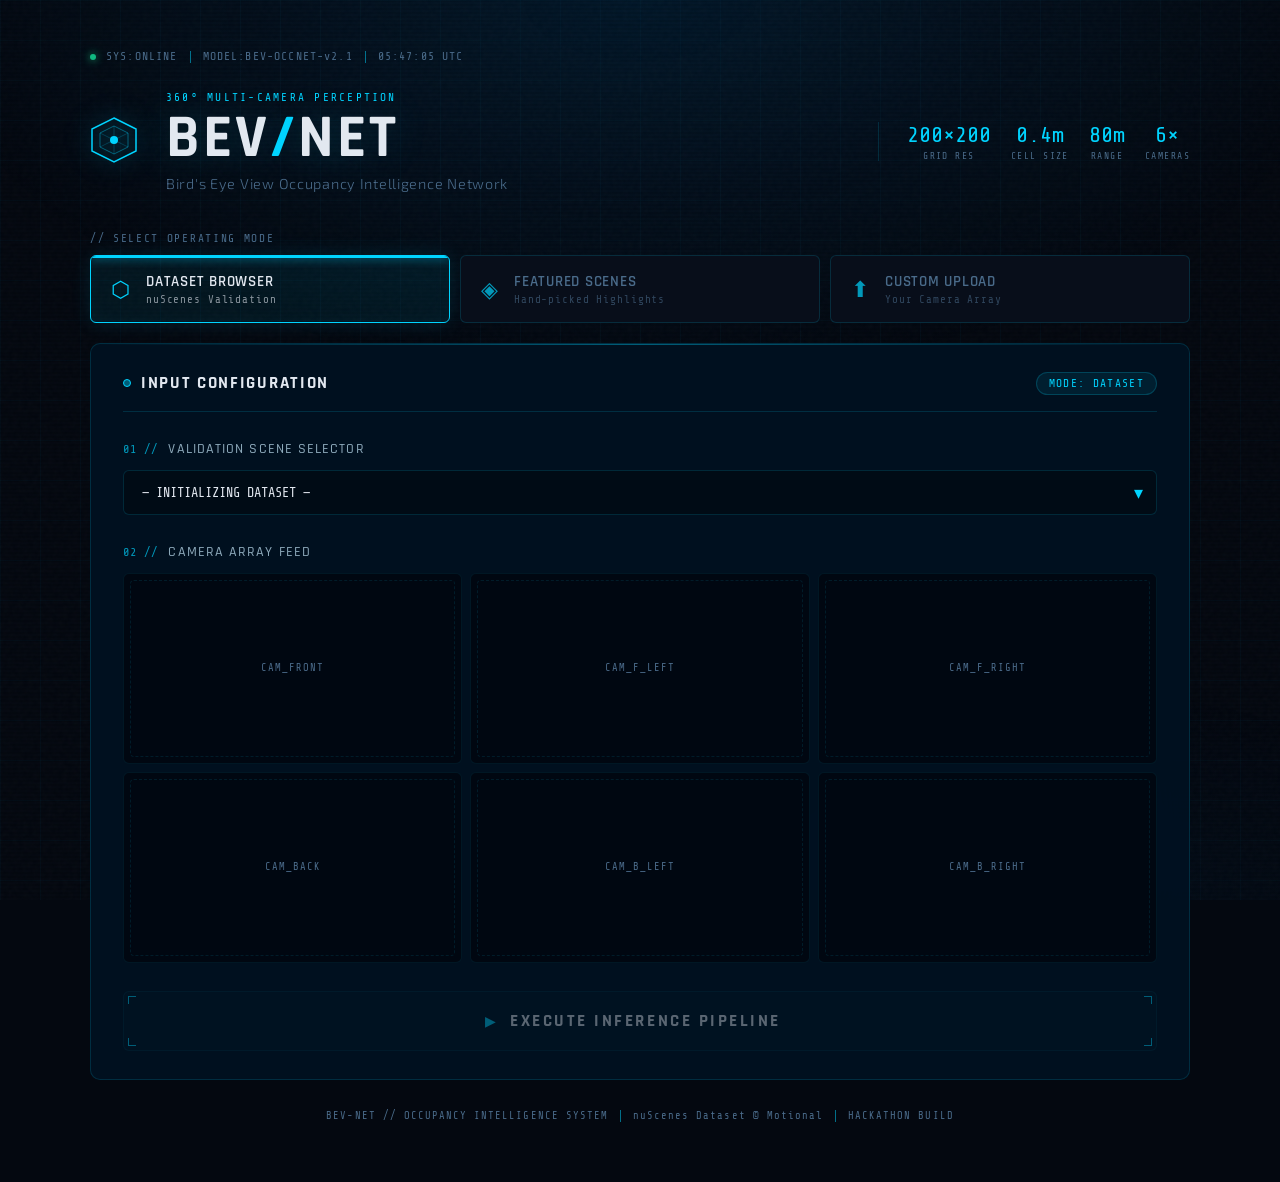
==== templates/index.html @ e5e32a9b "v3 updated with ui" ====
<!DOCTYPE html>
<html lang="en">
<head>
    <meta charset="UTF-8">
    <meta name="viewport" content="width=device-width, initial-scale=1.0">
    <title>BEV-NET // Occupancy Intelligence</title>
    <link rel="preconnect" href="https://fonts.googleapis.com">
    <link href="https://fonts.googleapis.com/css2?family=Share+Tech+Mono&family=Rajdhani:wght@300;400;500;600;700&family=Exo+2:ital,wght@0,100..900;1,100..900&display=swap" rel="stylesheet">
    <link rel="stylesheet" href="/static/css/demo.css">
</head>
<body>

<!-- SCANLINE OVERLAY -->
<div class="scanlines"></div>
<div class="noise-overlay"></div>

<!-- ANIMATED GRID BACKGROUND -->
<div class="grid-bg"></div>

<div class="container">

    <!-- ═══════════════════════════════════════ HEADER ═══ -->
    <header>
        <div class="header-top-bar">
            <span class="status-dot pulsing"></span>
            <span class="mono">SYS:ONLINE</span>
            <span class="divider-v"></span>
            <span class="mono">MODEL:BEV-OCCNET-v2.1</span>
            <span class="divider-v"></span>
            <span class="mono" id="live-time"></span>
        </div>

        <div class="header-main">
            <div class="logo-mark">
                <svg width="48" height="48" viewBox="0 0 48 48" fill="none">
                    <polygon points="24,2 46,13 46,35 24,46 2,35 2,13" fill="none" stroke="#00d4ff" stroke-width="1.5"/>
                    <polygon points="24,10 38,17 38,31 24,38 10,31 10,17" fill="none" stroke="#00d4ff" stroke-width="0.8" opacity="0.5"/>
                    <circle cx="24" cy="24" r="4" fill="#00d4ff"/>
                    <line x1="24" y1="10" x2="24" y2="38" stroke="#00d4ff" stroke-width="0.5" opacity="0.4"/>
                    <line x1="10" y1="17" x2="38" y2="31" stroke="#00d4ff" stroke-width="0.5" opacity="0.4"/>
                    <line x1="38" y1="17" x2="10" y2="31" stroke="#00d4ff" stroke-width="0.5" opacity="0.4"/>
                </svg>
            </div>
            <div class="header-text">
                <div class="header-eyebrow"><span class="mono">360° MULTI-CAMERA PERCEPTION</span></div>
                <h1>BEV<span class="accent-slash">/</span>NET</h1>
                <p class="header-sub">Bird's Eye View Occupancy Intelligence Network</p>
            </div>
            <div class="header-stats">
                <div class="hstat">
                    <div class="hstat-val">200×200</div>
                    <div class="hstat-label">GRID RES</div>
                </div>
                <div class="hstat">
                    <div class="hstat-val">0.4m</div>
                    <div class="hstat-label">CELL SIZE</div>
                </div>
                <div class="hstat">
                    <div class="hstat-val">80m</div>
                    <div class="hstat-label">RANGE</div>
                </div>
                <div class="hstat">
                    <div class="hstat-val">6×</div>
                    <div class="hstat-label">CAMERAS</div>
                </div>
            </div>
        </div>
    </header>

    <!-- ═══════════════════════════════════════ MODE SELECTOR ═══ -->
    <div class="mode-selector">
        <div class="mode-label mono">// SELECT OPERATING MODE</div>
        <div class="mode-tabs">
            <button class="tab active" onclick="setMode('dataset')" id="tab-dataset">
                <div class="tab-icon">⬡</div>
                <div class="tab-content">
                    <span class="tab-title">DATASET BROWSER</span>
                    <span class="tab-sub">nuScenes Validation</span>
                </div>
            </button>
            <button class="tab" onclick="setMode('random')" id="tab-random">
                <div class="tab-icon">◈</div>
                <div class="tab-content">
                    <span class="tab-title">FEATURED SCENES</span>
                    <span class="tab-sub">Hand-picked Highlights</span>
                </div>
            </button>
            <button class="tab" onclick="setMode('upload')" id="tab-upload">
                <div class="tab-icon">⬆</div>
                <div class="tab-content">
                    <span class="tab-title">CUSTOM UPLOAD</span>
                    <span class="tab-sub">Your Camera Array</span>
                </div>
            </button>
        </div>
    </div>

    <!-- ═══════════════════════════════════════ INPUT WORKSPACE ═══ -->
    <div class="panel" id="input-workspace">
        <div class="panel-header">
            <div class="panel-title">
                <span class="panel-dot"></span>
                <span>INPUT CONFIGURATION</span>
            </div>
            <div class="panel-badge mono" id="mode-badge">MODE: DATASET</div>
        </div>

        <!-- DATASET MODE -->
        <div id="ctrl-dataset" class="control-group">
            <label class="field-label">
                <span class="mono label-pre">01 //</span>
                VALIDATION SCENE SELECTOR
            </label>
            <div class="select-wrapper">
                <select id="sampleSelect">
                    <option value="">— INITIALIZING DATASET —</option>
                </select>
                <div class="select-arrow">▾</div>
            </div>
        </div>

        <!-- RANDOM MODE -->
        <div id="ctrl-random" class="control-group" style="display: none;">
            <div class="featured-card">
                <div class="featured-card-header">
                    <span class="mono">FEATURED SCENE TELEMETRY</span>
                    <button onclick="pickRandomFeatured()" class="btn-roll">
                        <span>⟳</span> RANDOMIZE
                    </button>
                </div>
                <div class="featured-stats">
                    <div class="fstat">
                        <div class="fstat-label mono">SCENE INDEX</div>
                        <div class="fstat-val" id="spec-idx">——</div>
                    </div>
                    <div class="fstat">
                        <div class="fstat-label mono">LOCATION ID</div>
                        <div class="fstat-val" id="spec-loc">——</div>
                    </div>
                    <div class="fstat wide">
                        <div class="fstat-label mono">SCENE DESCRIPTION</div>
                        <div class="fstat-val" id="spec-desc">——</div>
                    </div>
                </div>
            </div>
        </div>

        <!-- CAMERA PREVIEW -->
        <div id="preview-section">
            <label class="field-label" style="margin-top: 28px;">
                <span class="mono label-pre">02 //</span>
                CAMERA ARRAY FEED
            </label>
            <div class="cam-grid" id="camGrid">
                <div class="upload-slot"><span class="cam-label">CAM_FRONT</span></div>
                <div class="upload-slot"><span class="cam-label">CAM_F_LEFT</span></div>
                <div class="upload-slot"><span class="cam-label">CAM_F_RIGHT</span></div>
                <div class="upload-slot"><span class="cam-label">CAM_BACK</span></div>
                <div class="upload-slot"><span class="cam-label">CAM_B_LEFT</span></div>
                <div class="upload-slot"><span class="cam-label">CAM_B_RIGHT</span></div>
            </div>
        </div>

        <!-- UPLOAD MODE -->
        <div id="ctrl-upload" class="control-group" style="display: none;">
            <label class="field-label">
                <span class="mono label-pre">02 //</span>
                UPLOAD 6-CAMERA ARRAY
            </label>
            <p class="field-hint mono">nuScenes-compatible calibrated input recommended for best results</p>
            
            <div class="cam-grid" id="uploadGrid">
                <label class="drop-zone" id="dz_up_front">
                    <input type="file" hidden id="up_front" accept="image/*">
                    <div class="dz-inner">
                        <div class="dz-icon">⬡</div>
                        <div class="dz-text">CAM_FRONT</div>
                        <div class="dz-hint">drop or click</div>
                    </div>
                </label>
                <label class="drop-zone" id="dz_up_front_left">
                    <input type="file" hidden id="up_front_left" accept="image/*">
                    <div class="dz-inner">
                        <div class="dz-icon">⬡</div>
                        <div class="dz-text">CAM_F_LEFT</div>
                        <div class="dz-hint">drop or click</div>
                    </div>
                </label>
                <label class="drop-zone" id="dz_up_front_right">
                    <input type="file" hidden id="up_front_right" accept="image/*">
                    <div class="dz-inner">
                        <div class="dz-icon">⬡</div>
                        <div class="dz-text">CAM_F_RIGHT</div>
                        <div class="dz-hint">drop or click</div>
                    </div>
                </label>
                <label class="drop-zone" id="dz_up_back">
                    <input type="file" hidden id="up_back" accept="image/*">
                    <div class="dz-inner">
                        <div class="dz-icon">⬡</div>
                        <div class="dz-text">CAM_BACK</div>
                        <div class="dz-hint">drop or click</div>
                    </div>
                </label>
                <label class="drop-zone" id="dz_up_back_left">
                    <input type="file" hidden id="up_back_left" accept="image/*">
                    <div class="dz-inner">
                        <div class="dz-icon">⬡</div>
                        <div class="dz-text">CAM_B_LEFT</div>
                        <div class="dz-hint">drop or click</div>
                    </div>
                </label>
                <label class="drop-zone" id="dz_up_back_right">
                    <input type="file" hidden id="up_back_right" accept="image/*">
                    <div class="dz-inner">
                        <div class="dz-icon">⬡</div>
                        <div class="dz-text">CAM_B_RIGHT</div>
                        <div class="dz-hint">drop or click</div>
                    </div>
                </label>
            </div>

            <div class="warning-bar">
                <span class="warn-icon">⚠</span>
                <span class="mono">CALIBRATION NOTICE — Fixed nuScenes intrinsics applied. Ground Truth metrics unavailable for custom input.</span>
            </div>
        </div>

        <!-- RUN BUTTON -->
        <button id="runBtn" class="btn-run" onclick="runModel()" disabled>
            <div class="btn-run-inner">
                <span class="btn-run-icon">▶</span>
                <span class="btn-run-text">EXECUTE INFERENCE PIPELINE</span>
                <div class="btn-run-corners">
                    <span class="corner tl"></span>
                    <span class="corner tr"></span>
                    <span class="corner bl"></span>
                    <span class="corner br"></span>
                </div>
            </div>
        </button>
    </div>

    <!-- ═══════════════════════════════════════ LOADING STATE ═══ -->
    <div id="loading-overlay" class="loading-overlay hidden">
        <div class="loading-inner">
            <div class="loading-hex">
                <svg width="80" height="80" viewBox="0 0 80 80">
                    <polygon class="hex-spin" points="40,4 76,22 76,58 40,76 4,58 4,22" fill="none" stroke="#00d4ff" stroke-width="1.5"/>
                    <polygon points="40,16 64,29 64,55 40,68 16,55 16,29" fill="none" stroke="#00d4ff" stroke-width="0.8" opacity="0.4"/>
                    <circle cx="40" cy="40" r="6" fill="#00d4ff" class="core-pulse"/>
                </svg>
            </div>
            <div class="loading-text mono" id="loading-msg">EXTRACTING MULTI-SCALE FEATURES...</div>
            <div class="loading-bar"><div class="loading-bar-fill" id="loading-bar-fill"></div></div>
            <div class="loading-steps">
                <span class="lstep done" id="ls1">✓ IMG ENCODE</span>
                <span class="lstep" id="ls2">◌ BEV POOL</span>
                <span class="lstep" id="ls3">◌ OCCUPANCY DECODE</span>
                <span class="lstep" id="ls4">◌ METRICS</span>
            </div>
        </div>
    </div>

    <!-- ═══════════════════════════════════════ OUTPUT ═══ -->
    <div class="panel hidden" id="output-section">
        <div class="panel-header">
            <div class="panel-title">
                <span class="panel-dot active"></span>
                <span>PERCEPTION OUTPUT</span>
            </div>
            <div class="output-meta mono">
                <span>80m × 80m COVERAGE</span>
                <span class="divider-v"></span>
                <span>200×200 @ 0.4m/cell</span>
            </div>
        </div>

        <!-- THRESHOLD CONTROL -->
        <div class="threshold-bar">
            <div class="thresh-left">
                <span class="thresh-label">DECISION THRESHOLD</span>
                <span class="thresh-val mono" id="threshVal">0.80</span>
            </div>
            <div class="thresh-slider-wrap">
                <input type="range" id="threshSlider" min="0.01" max="0.99" step="0.01" value="0.80">
                <div class="slider-track-fill" id="slider-track-fill"></div>
            </div>
            <div class="thresh-right">
                <label class="toggle-wrap">
                    <input type="checkbox" id="toggleRings" checked>
                    <span class="toggle-track"></span>
                    <span class="toggle-label mono">RANGE RINGS</span>
                </label>
            </div>
        </div>

        <!-- CANVAS GRID -->
        <div class="results-grid">
            <!-- HEATMAP -->
            <div class="canvas-panel">
                <div class="canvas-header">
                    <div class="canvas-title">
                        <span class="ctitle-dot" style="background:#00d4ff"></span>
                        PROBABILITY HEATMAP
                    </div>
                    <div class="canvas-sub mono">OCCUPANCY CONFIDENCE FIELD</div>
                </div>
                <div class="canvas-frame">
                    <canvas id="canvasHeatmap" width="400" height="400" class="bev-canvas"></canvas>
                    <div class="canvas-corner-tl"></div>
                    <div class="canvas-corner-tr"></div>
                    <div class="canvas-corner-bl"></div>
                    <div class="canvas-corner-br"></div>
                </div>
                <div class="color-scale-legend">
                    <span class="mono">FREE</span>
                    <div class="gradient-bar"></div>
                    <span class="mono">OCCUPIED</span>
                </div>
            </div>

            <!-- BINARY MAP -->
            <div class="canvas-panel">
                <div class="canvas-header">
                    <div class="canvas-title">
                        <span class="ctitle-dot" style="background:#f97316"></span>
                        BINARY / ERROR ANALYSIS
                    </div>
                    <div class="canvas-sub mono">PREDICTION vs GROUND TRUTH</div>
                </div>
                <div class="canvas-frame">
                    <canvas id="canvasBinary" width="400" height="400" class="bev-canvas"></canvas>
                    <div class="canvas-corner-tl"></div>
                    <div class="canvas-corner-tr"></div>
                    <div class="canvas-corner-bl"></div>
                    <div class="canvas-corner-br"></div>
                </div>
                <div class="legend" id="errorLegend">
                    <div class="legend-item"><span class="dot tp"></span><span>TRUE POSITIVE</span></div>
                    <div class="legend-item"><span class="dot fp"></span><span>FALSE ALARM</span></div>
                    <div class="legend-item"><span class="dot fn"></span><span>MISSED</span></div>
                </div>
            </div>
        </div>

        <!-- METRICS PANEL -->
        <div class="metrics-wrapper" id="metricsPanel">
            <div class="metrics-header">
                <span class="mono">// PERFORMANCE METRICS</span>
                <span class="metrics-note mono">Live-updated with threshold</span>
            </div>
            <div class="metrics-grid">
                <div class="metric-card" id="mc_iou">
                    <div class="mc-label">OCCUPANCY IoU</div>
                    <div class="mc-val" id="val_iou">—.——</div>
                    <div class="mc-bar-bg"><div class="mc-bar-fill" id="bar_iou" style="background: linear-gradient(90deg, #00d4ff, #0099bb);"></div></div>
                    <div class="mc-desc">Intersection / Union of occupied cells</div>
                </div>
                <div class="metric-card" id="mc_dwe">
                    <div class="mc-label">DIST-WEIGHTED ERROR ↓</div>
                    <div class="mc-val" id="val_dwe">—.——</div>
                    <div class="mc-bar-bg"><div class="mc-bar-fill" id="bar_dwe" style="background: linear-gradient(90deg, #a855f7, #7c3aed);"></div></div>
                    <div class="mc-desc">Near-ego errors penalized more heavily</div>
                </div>
                <div class="metric-card" id="mc_prec">
                    <div class="mc-label">PRECISION</div>
                    <div class="mc-val" id="val_prec">—.——</div>
                    <div class="mc-bar-bg"><div class="mc-bar-fill" id="bar_prec" style="background: linear-gradient(90deg, #3b82f6, #1d4ed8);"></div></div>
                    <div class="mc-desc">TP / (TP + FP)</div>
                </div>
                <div class="metric-card" id="mc_rec">
                    <div class="mc-label">RECALL</div>
                    <div class="mc-val" id="val_rec">—.——</div>
                    <div class="mc-bar-bg"><div class="mc-bar-fill" id="bar_rec" style="background: linear-gradient(90deg, #f97316, #c2410c);"></div></div>
                    <div class="mc-desc">TP / (TP + FN)</div>
                </div>
            </div>
        </div>
    </div>

    <footer class="footer">
        <span class="mono">BEV-NET // OCCUPANCY INTELLIGENCE SYSTEM</span>
        <span class="divider-v"></span>
        <span class="mono">nuScenes Dataset © Motional</span>
        <span class="divider-v"></span>
        <span class="mono">HACKATHON BUILD</span>
    </footer>
</div>

<div id="bevTooltip" class="bev-tooltip hidden"></div>

<script src="/static/js/demo.js"></script>
<script>
// Live clock
function updateClock() {
    const now = new Date();
    document.getElementById('live-time').textContent = 
        now.toUTCString().split(' ').slice(4,5).join(' ') + ' UTC';
}
setInterval(updateClock, 1000);
updateClock();

// Loading sequence animation
const loadingMessages = [
    "EXTRACTING MULTI-SCALE IMAGE FEATURES...",
    "PROJECTING TO BEV FRUSTUM SPACE...",
    "RUNNING OCCUPANCY DECODER HEAD...",
    "COMPUTING PERCEPTION METRICS..."
];
const loadingSteps = ['ls1', 'ls2', 'ls3', 'ls4'];

window._showLoading = function() {
    document.getElementById('loading-overlay').classList.remove('hidden');
    let step = 0;
    const iv = setInterval(() => {
        if (step < loadingSteps.length) {
            loadingSteps.forEach((id, i) => {
                const el = document.getElementById(id);
                if (i < step) { el.classList.add('done'); el.textContent = el.textContent.replace('◌','✓'); }
                else if (i === step) el.classList.add('active');
            });
            document.getElementById('loading-msg').textContent = loadingMessages[step] || '';
            document.getElementById('loading-bar-fill').style.width = `${(step+1)*25}%`;
            step++;
        } else {
            clearInterval(iv);
        }
    }, 600);
    return iv;
};

window._hideLoading = function() {
    document.getElementById('loading-overlay').classList.add('hidden');
    // Reset steps
    loadingSteps.forEach(id => {
        const el = document.getElementById(id);
        el.classList.remove('done','active');
        el.textContent = ['✓ IMG ENCODE','◌ BEV POOL','◌ OCCUPANCY DECODE','◌ METRICS'][loadingSteps.indexOf(id)];
    });
    document.getElementById('loading-bar-fill').style.width = '0%';
};

// Update mode badge
const modeNames = { dataset: 'MODE: DATASET BROWSER', random: 'MODE: FEATURED SCENES', upload: 'MODE: CUSTOM UPLOAD' };
const _origSetMode = window.setMode;
document.addEventListener('DOMContentLoaded', () => {
    const originalSetMode = window.setMode;
    if (originalSetMode) {
        window.setMode = function(mode) {
            originalSetMode(mode);
            document.getElementById('mode-badge').textContent = modeNames[mode] || mode.toUpperCase();
        };
    }
});

// Patch runModel to show loading overlay
document.addEventListener('DOMContentLoaded', () => {
    const _origRun = window.runModel;
    if (_origRun) {
        window.runModel = async function() {
            window._showLoading();
            try { await _origRun(); } finally { window._hideLoading(); }
        };
    }
});
</script>
</body>
</html>
---- static/css/demo.css ----
/* ═══════════════════════════════════════════════════════════
   BEV-NET // OCCUPANCY INTELLIGENCE — PREMIUM UI
   Aesthetic: Sci-fi Mission Control / Aerospace Terminal
   ═══════════════════════════════════════════════════════════ */

@import url('https://fonts.googleapis.com/css2?family=Share+Tech+Mono&family=Rajdhani:wght@300;400;500;600;700&family=Exo+2:ital,wght@0,100..900;1,100..900&display=swap');

/* ── VARIABLES ─────────────────────────────────────────── */
:root {
    --bg:          #040810;
    --bg-panel:    #080e1a;
    --bg-glass:    rgba(0, 18, 35, 0.85);
    --border:      rgba(0, 212, 255, 0.15);
    --border-hot:  rgba(0, 212, 255, 0.5);
    --cyan:        #00d4ff;
    --cyan-dim:    rgba(0, 212, 255, 0.4);
    --amber:       #f59e0b;
    --orange:      #f97316;
    --green:       #10b981;
    --red:         #ef4444;
    --purple:      #a855f7;
    --text:        #e2e8f0;
    --text-muted:  #4a6b8a;
    --text-mid:    #8daabb;
    --mono:        'Share Tech Mono', monospace;
    --display:     'Rajdhani', sans-serif;
    --body:        'Exo 2', sans-serif;
}

/* ── RESET & BASE ───────────────────────────────────────── */
*, *::before, *::after { box-sizing: border-box; margin: 0; padding: 0; }
html { scroll-behavior: smooth; }

body {
    font-family: var(--body);
    background: var(--bg);
    color: var(--text);
    min-height: 100vh;
    overflow-x: hidden;
    padding: 40px 20px 60px;
    position: relative;
}

/* ── ATMOSPHERIC BACKGROUND LAYERS ─────────────────────── */
.grid-bg {
    position: fixed;
    inset: 0;
    z-index: 0;
    background-image:
        linear-gradient(rgba(0,212,255,0.03) 1px, transparent 1px),
        linear-gradient(90deg, rgba(0,212,255,0.03) 1px, transparent 1px);
    background-size: 40px 40px;
    pointer-events: none;
}

.grid-bg::after {
    content: '';
    position: absolute;
    inset: 0;
    background: radial-gradient(ellipse 80% 60% at 50% 0%, rgba(0,60,100,0.3) 0%, transparent 70%),
                radial-gradient(ellipse 60% 40% at 80% 100%, rgba(0,30,60,0.2) 0%, transparent 60%);
}

.scanlines {
    position: fixed;
    inset: 0;
    z-index: 1;
    background: repeating-linear-gradient(
        0deg,
        transparent,
        transparent 2px,
        rgba(0,0,0,0.08) 2px,
        rgba(0,0,0,0.08) 4px
    );
    pointer-events: none;
}

.noise-overlay {
    position: fixed;
    inset: 0;
    z-index: 1;
    opacity: 0.025;
    background-image: url("data:image/svg+xml,%3Csvg viewBox='0 0 200 200' xmlns='http://www.w3.org/2000/svg'%3E%3Cfilter id='n'%3E%3CfeTurbulence type='fractalNoise' baseFrequency='0.9' numOctaves='4' stitchTiles='stitch'/%3E%3C/filter%3E%3Crect width='100%25' height='100%25' filter='url(%23n)'/%3E%3C/svg%3E");
    pointer-events: none;
}

/* ── LAYOUT CONTAINER ────────────────────────────────────── */
.container {
    position: relative;
    z-index: 2;
    max-width: 1100px;
    margin: 0 auto;
    display: flex;
    flex-direction: column;
    gap: 20px;
}

/* ── TYPOGRAPHY UTILITIES ────────────────────────────────── */
.mono { font-family: var(--mono); }
.accent-slash { color: var(--cyan); }
.divider-v {
    display: inline-block;
    width: 1px;
    height: 12px;
    background: var(--border-hot);
    margin: 0 12px;
    vertical-align: middle;
}

/* ── HEADER ──────────────────────────────────────────────── */
header { padding: 10px 0 20px; }

.header-top-bar {
    font-family: var(--mono);
    font-size: 0.72rem;
    color: var(--text-muted);
    letter-spacing: 0.1em;
    display: flex;
    align-items: center;
    margin-bottom: 28px;
}

.status-dot {
    width: 6px;
    height: 6px;
    border-radius: 50%;
    background: var(--green);
    margin-right: 10px;
    flex-shrink: 0;
}

.status-dot.pulsing {
    animation: pulse-glow 2s ease-in-out infinite;
    box-shadow: 0 0 8px var(--green);
}

@keyframes pulse-glow {
    0%, 100% { opacity: 1; box-shadow: 0 0 8px var(--green); }
    50% { opacity: 0.5; box-shadow: 0 0 2px var(--green); }
}

.header-main {
    display: flex;
    align-items: center;
    gap: 28px;
}

.logo-mark svg {
    filter: drop-shadow(0 0 12px rgba(0,212,255,0.6));
    animation: logo-rotate 20s linear infinite;
}

@keyframes logo-rotate {
    from { filter: drop-shadow(0 0 12px rgba(0,212,255,0.6)); }
    50% { filter: drop-shadow(0 0 20px rgba(0,212,255,0.9)); }
    to { filter: drop-shadow(0 0 12px rgba(0,212,255,0.6)); }
}

.header-eyebrow {
    font-family: var(--mono);
    font-size: 0.7rem;
    color: var(--cyan);
    letter-spacing: 0.2em;
    margin-bottom: 4px;
}

header h1 {
    font-family: var(--display);
    font-size: 3.8rem;
    font-weight: 700;
    color: var(--text);
    letter-spacing: 0.05em;
    line-height: 1;
    text-shadow: 0 0 40px rgba(0,212,255,0.2);
}

.header-sub {
    font-family: var(--body);
    color: var(--text-muted);
    font-size: 0.9rem;
    font-weight: 300;
    letter-spacing: 0.05em;
    margin-top: 6px;
}

.header-stats {
    display: flex;
    gap: 20px;
    margin-left: auto;
    padding-left: 28px;
    border-left: 1px solid var(--border);
}

.hstat {
    text-align: center;
}

.hstat-val {
    font-family: var(--mono);
    font-size: 1.4rem;
    color: var(--cyan);
    line-height: 1.2;
}

.hstat-label {
    font-family: var(--mono);
    font-size: 0.6rem;
    color: var(--text-muted);
    letter-spacing: 0.15em;
    margin-top: 2px;
}

/* ── MODE SELECTOR ───────────────────────────────────────── */
.mode-selector { display: flex; flex-direction: column; gap: 10px; }

.mode-label {
    font-size: 0.7rem;
    color: var(--text-muted);
    letter-spacing: 0.15em;
}

.mode-tabs {
    display: grid;
    grid-template-columns: repeat(3, 1fr);
    gap: 10px;
}

.tab {
    background: var(--bg-panel);
    border: 1px solid var(--border);
    border-radius: 6px;
    padding: 16px 20px;
    cursor: pointer;
    display: flex;
    align-items: center;
    gap: 16px;
    color: var(--text-muted);
    transition: all 0.25s ease;
    font-family: var(--body);
    text-align: left;
    position: relative;
    overflow: hidden;
}

.tab::before {
    content: '';
    position: absolute;
    inset: 0;
    background: linear-gradient(135deg, rgba(0,212,255,0.05), transparent);
    opacity: 0;
    transition: opacity 0.25s;
}

.tab:hover { border-color: var(--border-hot); color: var(--text); }
.tab:hover::before { opacity: 1; }

.tab.active {
    border-color: var(--cyan);
    color: var(--text);
    background: rgba(0, 212, 255, 0.07);
    box-shadow: 0 0 20px rgba(0,212,255,0.12), inset 0 0 20px rgba(0,212,255,0.04);
}

.tab.active::after {
    content: '';
    position: absolute;
    top: 0; left: 0; right: 0;
    height: 2px;
    background: var(--cyan);
    box-shadow: 0 0 10px var(--cyan);
}

.tab-icon {
    font-size: 1.4rem;
    color: var(--cyan);
    opacity: 0.7;
    flex-shrink: 0;
}

.tab.active .tab-icon { opacity: 1; }

.tab-content { display: flex; flex-direction: column; gap: 2px; }

.tab-title {
    font-family: var(--display);
    font-size: 0.95rem;
    font-weight: 600;
    letter-spacing: 0.05em;
}

.tab-sub {
    font-family: var(--mono);
    font-size: 0.68rem;
    opacity: 0.6;
    letter-spacing: 0.08em;
}

/* ── PANEL ───────────────────────────────────────────────── */
.panel {
    background: var(--bg-glass);
    border: 1px solid var(--border);
    border-radius: 10px;
    padding: 28px 32px;
    backdrop-filter: blur(20px);
    -webkit-backdrop-filter: blur(20px);
    position: relative;
    overflow: hidden;
}

.panel::before {
    content: '';
    position: absolute;
    top: 0; left: 0; right: 0;
    height: 1px;
    background: linear-gradient(90deg, transparent, var(--cyan-dim), transparent);
}

.panel.hidden { display: none; }

@keyframes panel-reveal {
    from { opacity: 0; transform: translateY(24px); filter: blur(4px); }
    to   { opacity: 1; transform: translateY(0);    filter: blur(0); }
}

#output-section:not(.hidden) {
    animation: panel-reveal 0.7s cubic-bezier(0.16, 1, 0.3, 1) forwards;
}

.panel-header {
    display: flex;
    align-items: center;
    justify-content: space-between;
    margin-bottom: 28px;
    padding-bottom: 16px;
    border-bottom: 1px solid var(--border);
}

.panel-title {
    display: flex;
    align-items: center;
    gap: 10px;
    font-family: var(--display);
    font-weight: 700;
    font-size: 1.05rem;
    letter-spacing: 0.1em;
    color: var(--text);
}

.panel-dot {
    width: 8px;
    height: 8px;
    border-radius: 50%;
    background: var(--cyan-dim);
    border: 1px solid var(--cyan);
}

.panel-dot.active {
    background: var(--cyan);
    box-shadow: 0 0 10px var(--cyan);
    animation: pulse-glow 2s ease-in-out infinite;
}

.panel-badge {
    font-size: 0.7rem;
    color: var(--cyan);
    letter-spacing: 0.12em;
    background: rgba(0,212,255,0.08);
    border: 1px solid rgba(0,212,255,0.2);
    padding: 4px 12px;
    border-radius: 20px;
}

/* ── FORM ELEMENTS ───────────────────────────────────────── */
.field-label {
    display: flex;
    align-items: center;
    gap: 10px;
    color: var(--text-mid);
    font-family: var(--display);
    font-weight: 500;
    font-size: 0.85rem;
    letter-spacing: 0.08em;
    margin-bottom: 12px;
    text-transform: uppercase;
}

.label-pre { color: var(--cyan); opacity: 0.7; font-size: 0.75rem; }

.field-hint {
    font-size: 0.72rem;
    color: var(--text-muted);
    letter-spacing: 0.05em;
    margin-bottom: 16px;
}

.control-group { margin-bottom: 4px; }

.select-wrapper { position: relative; }

.select-wrapper select {
    width: 100%;
    padding: 14px 18px;
    padding-right: 40px;
    background: rgba(0,10,20,0.8);
    color: var(--text);
    border: 1px solid var(--border);
    border-radius: 6px;
    font-family: var(--mono);
    font-size: 0.85rem;
    cursor: pointer;
    outline: none;
    appearance: none;
    -webkit-appearance: none;
    transition: border-color 0.2s;
}

.select-wrapper select:focus,
.select-wrapper select:hover {
    border-color: var(--border-hot);
    box-shadow: 0 0 12px rgba(0,212,255,0.1);
}

.select-arrow {
    position: absolute;
    right: 14px;
    top: 50%;
    transform: translateY(-50%);
    color: var(--cyan);
    pointer-events: none;
    font-size: 1.1rem;
}

/* ── FEATURED CARD ───────────────────────────────────────── */
.featured-card {
    background: rgba(0,10,20,0.6);
    border: 1px solid var(--border);
    border-radius: 8px;
    padding: 20px 24px;
    margin-bottom: 4px;
}

.featured-card-header {
    display: flex;
    justify-content: space-between;
    align-items: center;
    margin-bottom: 20px;
    font-family: var(--mono);
    font-size: 0.75rem;
    color: var(--cyan);
    letter-spacing: 0.1em;
}

.featured-stats {
    display: grid;
    grid-template-columns: 1fr 1fr 2fr;
    gap: 16px;
}

.fstat {}
.fstat-label {
    font-size: 0.65rem;
    color: var(--text-muted);
    letter-spacing: 0.12em;
    margin-bottom: 6px;
}
.fstat-val {
    font-family: var(--mono);
    font-size: 0.9rem;
    color: var(--text);
}

.btn-roll {
    background: rgba(0,212,255,0.1);
    border: 1px solid rgba(0,212,255,0.3);
    color: var(--cyan);
    padding: 6px 14px;
    border-radius: 4px;
    cursor: pointer;
    font-family: var(--mono);
    font-size: 0.72rem;
    letter-spacing: 0.08em;
    transition: all 0.2s;
}

.btn-roll:hover {
    background: rgba(0,212,255,0.2);
    box-shadow: 0 0 10px rgba(0,212,255,0.2);
}

/* ── CAMERA GRID ─────────────────────────────────────────── */
.cam-grid {
    display: grid;
    grid-template-columns: repeat(3, 1fr);
    gap: 8px;
}

.upload-slot {
    aspect-ratio: 16/9;
    background: rgba(0,5,15,0.8);
    border: 1px solid rgba(0,212,255,0.08);
    border-radius: 6px;
    display: flex;
    align-items: center;
    justify-content: center;
    position: relative;
    overflow: hidden;
}

.upload-slot::before {
    content: '';
    position: absolute;
    inset: 6px;
    border: 1px dashed rgba(0,212,255,0.1);
    border-radius: 4px;
}

.cam-label {
    font-family: var(--mono);
    font-size: 0.65rem;
    color: var(--text-muted);
    letter-spacing: 0.1em;
    position: relative;
    z-index: 1;
}

.cam-grid img {
    width: 100%;
    aspect-ratio: 16/9;
    object-fit: cover;
    border-radius: 6px;
    border: 1px solid rgba(0,212,255,0.2);
    filter: saturate(0.9) brightness(0.95);
    transition: all 0.3s;
}

.cam-grid img:hover {
    filter: saturate(1.1) brightness(1.05);
    border-color: rgba(0,212,255,0.4);
}

/* ── DROP ZONES ──────────────────────────────────────────── */
.drop-zone {
    aspect-ratio: 16/9;
    background: rgba(0,5,15,0.9);
    border: 1px solid rgba(0,212,255,0.15);
    border-radius: 6px;
    display: flex;
    align-items: center;
    justify-content: center;
    cursor: pointer;
    position: relative;
    overflow: hidden;
    transition: all 0.2s ease;
}

.drop-zone:hover, .drop-zone.dragover {
    border-color: var(--cyan);
    background: rgba(0,212,255,0.06);
    box-shadow: 0 0 15px rgba(0,212,255,0.15);
}

.drop-zone.dragover { transform: scale(1.02); }

.drop-zone img {
    position: absolute;
    inset: 0;
    width: 100%; height: 100%;
    object-fit: cover;
    opacity: 0.6;
    z-index: 1;
}

.dz-inner {
    position: relative;
    z-index: 2;
    text-align: center;
    background: rgba(4,8,16,0.8);
    padding: 8px 14px;
    border-radius: 4px;
    backdrop-filter: blur(4px);
}

.dz-icon {
    font-size: 1.2rem;
    color: var(--cyan);
    opacity: 0.5;
    margin-bottom: 4px;
}

.dz-text {
    font-family: var(--mono);
    font-size: 0.72rem;
    color: var(--text-mid);
    letter-spacing: 0.1em;
    display: block;
}

.dz-hint {
    font-family: var(--mono);
    font-size: 0.6rem;
    color: var(--cyan);
    opacity: 0.6;
    letter-spacing: 0.08em;
    margin-top: 2px;
}

/* ── WARNING BAR ─────────────────────────────────────────── */
.warning-bar {
    display: flex;
    align-items: center;
    gap: 12px;
    margin-top: 16px;
    padding: 12px 16px;
    background: rgba(245,158,11,0.07);
    border: 1px solid rgba(245,158,11,0.25);
    border-left: 3px solid var(--amber);
    border-radius: 4px;
    font-family: var(--mono);
    font-size: 0.75rem;
    color: rgba(245,158,11,0.8);
    letter-spacing: 0.04em;
}

.warn-icon {
    font-size: 1rem;
    color: var(--amber);
    flex-shrink: 0;
}

/* ── RUN BUTTON ──────────────────────────────────────────── */
.btn-run {
    width: 100%;
    padding: 0;
    background: none;
    border: none;
    cursor: pointer;
    margin-top: 28px;
    position: relative;
}

.btn-run:disabled { cursor: not-allowed; opacity: 0.4; }
.btn-run:disabled .btn-run-inner {
    background: rgba(0,212,255,0.03);
    border-color: rgba(0,212,255,0.1);
}

.btn-run-inner {
    display: flex;
    align-items: center;
    justify-content: center;
    gap: 14px;
    padding: 18px 32px;
    background: linear-gradient(135deg, rgba(0,212,255,0.12), rgba(0,100,180,0.12));
    border: 1px solid var(--cyan);
    border-radius: 6px;
    position: relative;
    overflow: hidden;
    transition: all 0.25s ease;
}

.btn-run:not(:disabled):hover .btn-run-inner {
    background: linear-gradient(135deg, rgba(0,212,255,0.22), rgba(0,130,200,0.22));
    box-shadow: 0 0 30px rgba(0,212,255,0.25), inset 0 0 30px rgba(0,212,255,0.06);
    transform: translateY(-1px);
}

.btn-run-inner::before {
    content: '';
    position: absolute;
    inset: 0;
    background: linear-gradient(90deg, transparent, rgba(0,212,255,0.08), transparent);
    transform: translateX(-100%);
}

.btn-run:not(:disabled):hover .btn-run-inner::before {
    animation: shimmer 1s ease-in-out;
}

@keyframes shimmer {
    to { transform: translateX(100%); }
}

.btn-run-icon {
    color: var(--cyan);
    font-size: 0.9rem;
}

.btn-run-text {
    font-family: var(--display);
    font-weight: 700;
    font-size: 1.05rem;
    letter-spacing: 0.15em;
    color: var(--text);
    text-transform: uppercase;
}

.btn-run-corners .corner {
    position: absolute;
    width: 8px;
    height: 8px;
    border-color: var(--cyan);
    border-style: solid;
    border-width: 0;
}

.corner.tl { top: 4px; left: 4px; border-top-width: 1.5px; border-left-width: 1.5px; }
.corner.tr { top: 4px; right: 4px; border-top-width: 1.5px; border-right-width: 1.5px; }
.corner.bl { bottom: 4px; left: 4px; border-bottom-width: 1.5px; border-left-width: 1.5px; }
.corner.br { bottom: 4px; right: 4px; border-bottom-width: 1.5px; border-right-width: 1.5px; }

/* ── LOADING OVERLAY ─────────────────────────────────────── */
.loading-overlay {
    background: rgba(4,8,16,0.95);
    border: 1px solid var(--border-hot);
    border-radius: 10px;
    padding: 48px;
    display: flex;
    align-items: center;
    justify-content: center;
    backdrop-filter: blur(20px);
    animation: panel-reveal 0.3s ease;
}

.loading-overlay.hidden { display: none; }

.loading-inner {
    text-align: center;
    max-width: 400px;
}

.loading-hex {
    margin-bottom: 24px;
}

.hex-spin {
    transform-origin: 40px 40px;
    animation: hex-rotate 3s linear infinite;
}

@keyframes hex-rotate {
    from { transform: rotate(0deg); }
    to   { transform: rotate(360deg); }
}

.core-pulse {
    animation: core-blink 1s ease-in-out infinite;
}

@keyframes core-blink {
    0%, 100% { opacity: 1; r: 6; }
    50% { opacity: 0.4; r: 4; }
}

.loading-text {
    font-size: 0.78rem;
    color: var(--cyan);
    letter-spacing: 0.12em;
    margin-bottom: 20px;
    min-height: 1.4em;
}

.loading-bar {
    height: 2px;
    background: rgba(0,212,255,0.1);
    border-radius: 2px;
    overflow: hidden;
    margin-bottom: 20px;
}

.loading-bar-fill {
    height: 100%;
    background: linear-gradient(90deg, var(--cyan), var(--cyan-dim));
    border-radius: 2px;
    width: 0%;
    transition: width 0.5s ease;
    box-shadow: 0 0 8px var(--cyan);
}

.loading-steps {
    display: flex;
    justify-content: center;
    gap: 20px;
    font-family: var(--mono);
    font-size: 0.65rem;
    letter-spacing: 0.06em;
}

.lstep { color: var(--text-muted); transition: all 0.3s; }
.lstep.active { color: var(--cyan); }
.lstep.done { color: var(--green); }

/* ── THRESHOLD CONTROL ───────────────────────────────────── */
.threshold-bar {
    display: flex;
    align-items: center;
    gap: 20px;
    padding: 16px 20px;
    background: rgba(0,5,15,0.6);
    border: 1px solid var(--border);
    border-radius: 6px;
    margin-bottom: 28px;
}

.thresh-left {
    display: flex;
    flex-direction: column;
    min-width: 160px;
}

.thresh-label {
    font-family: var(--mono);
    font-size: 0.65rem;
    color: var(--text-muted);
    letter-spacing: 0.12em;
    margin-bottom: 4px;
}

.thresh-val {
    font-size: 1.8rem;
    color: var(--cyan);
    font-weight: 400;
    line-height: 1;
}

.thresh-slider-wrap {
    flex: 1;
    position: relative;
}

input[type=range] {
    -webkit-appearance: none;
    width: 100%;
    background: transparent;
    position: relative;
    z-index: 2;
}

input[type=range]::-webkit-slider-runnable-track {
    height: 3px;
    background: rgba(0,212,255,0.15);
    border-radius: 2px;
    cursor: pointer;
}

input[type=range]::-webkit-slider-thumb {
    -webkit-appearance: none;
    width: 18px;
    height: 18px;
    border-radius: 50%;
    background: var(--bg);
    border: 2px solid var(--cyan);
    cursor: pointer;
    margin-top: -7.5px;
    box-shadow: 0 0 12px rgba(0,212,255,0.6);
    transition: box-shadow 0.2s;
}

input[type=range]::-webkit-slider-thumb:hover {
    box-shadow: 0 0 20px rgba(0,212,255,0.9);
}

.thresh-right {}

.toggle-wrap {
    display: flex;
    align-items: center;
    gap: 10px;
    cursor: pointer;
    white-space: nowrap;
}

.toggle-wrap input[type=checkbox] { display: none; }

.toggle-track {
    width: 36px;
    height: 20px;
    background: rgba(0,212,255,0.1);
    border: 1px solid rgba(0,212,255,0.3);
    border-radius: 10px;
    position: relative;
    transition: all 0.2s;
    flex-shrink: 0;
}

.toggle-track::after {
    content: '';
    position: absolute;
    width: 14px;
    height: 14px;
    border-radius: 50%;
    background: var(--text-muted);
    top: 2px;
    left: 2px;
    transition: all 0.2s;
}

.toggle-wrap input:checked + .toggle-track {
    background: rgba(0,212,255,0.2);
    border-color: var(--cyan);
}

.toggle-wrap input:checked + .toggle-track::after {
    background: var(--cyan);
    transform: translateX(16px);
    box-shadow: 0 0 8px var(--cyan);
}

.toggle-label {
    font-size: 0.7rem;
    color: var(--text-muted);
    letter-spacing: 0.1em;
}

/* ── OUTPUT META ─────────────────────────────────────────── */
.output-meta {
    font-size: 0.72rem;
    color: var(--text-muted);
    letter-spacing: 0.08em;
    display: flex;
    align-items: center;
}

/* ── CANVAS PANELS ───────────────────────────────────────── */
.results-grid {
    display: grid;
    grid-template-columns: 1fr 1fr;
    gap: 24px;
    margin-bottom: 24px;
}

.canvas-panel { display: flex; flex-direction: column; }

.canvas-header {
    display: flex;
    flex-direction: column;
    gap: 4px;
    margin-bottom: 12px;
}

.canvas-title {
    display: flex;
    align-items: center;
    gap: 8px;
    font-family: var(--display);
    font-weight: 600;
    font-size: 0.9rem;
    letter-spacing: 0.08em;
    color: var(--text);
}

.ctitle-dot {
    width: 7px;
    height: 7px;
    border-radius: 50%;
    flex-shrink: 0;
}

.canvas-sub {
    font-size: 0.68rem;
    color: var(--text-muted);
    letter-spacing: 0.1em;
    padding-left: 15px;
}

.canvas-frame {
    position: relative;
    display: block;
}

.bev-canvas {
    width: 100%;
    background: #000;
    border: 1px solid rgba(0,212,255,0.15);
    border-radius: 6px;
    display: block;
    image-rendering: pixelated;
    image-rendering: crisp-edges;
    cursor: crosshair;
}

/* Corner decorations */
.canvas-corner-tl, .canvas-corner-tr, .canvas-corner-bl, .canvas-corner-br {
    position: absolute;
    width: 12px;
    height: 12px;
    border-color: var(--cyan);
    border-style: solid;
    z-index: 1;
}

.canvas-corner-tl { top: -1px; left: -1px; border-width: 2px 0 0 2px; border-radius: 4px 0 0 0; }
.canvas-corner-tr { top: -1px; right: -1px; border-width: 2px 2px 0 0; border-radius: 0 4px 0 0; }
.canvas-corner-bl { bottom: -1px; left: -1px; border-width: 0 0 2px 2px; border-radius: 0 0 0 4px; }
.canvas-corner-br { bottom: -1px; right: -1px; border-width: 0 2px 2px 0; border-radius: 0 0 4px 0; }

/* ── LEGENDS ─────────────────────────────────────────────── */
.color-scale-legend {
    display: flex;
    align-items: center;
    gap: 12px;
    margin-top: 14px;
    font-family: var(--mono);
    font-size: 0.68rem;
    color: var(--text-muted);
    letter-spacing: 0.06em;
    justify-content: center;
}

.gradient-bar {
    height: 8px;
    flex: 1;
    background: linear-gradient(to right, #040a0f, #003352, #006688, #00b4d8, #FFB800, #FFFFFF);
    border-radius: 4px;
    border: 1px solid rgba(0,212,255,0.2);
}

.legend {
    display: flex;
    justify-content: center;
    gap: 20px;
    margin-top: 14px;
    font-family: var(--mono);
    font-size: 0.68rem;
    color: var(--text-muted);
    letter-spacing: 0.06em;
}

.legend-item { display: flex; align-items: center; gap: 7px; }

.dot { width: 9px; height: 9px; border-radius: 50%; flex-shrink: 0; }
.dot.tp { background: var(--green); box-shadow: 0 0 6px var(--green); }
.dot.fp { background: var(--red);   box-shadow: 0 0 6px var(--red); }
.dot.fn { background: var(--amber); box-shadow: 0 0 6px var(--amber); }
.dot.pred { background: var(--cyan); box-shadow: 0 0 6px var(--cyan); }

/* ── METRICS ─────────────────────────────────────────────── */
.metrics-wrapper {
    background: rgba(0,5,15,0.7);
    border: 1px solid var(--border);
    border-radius: 8px;
    padding: 24px;
}

.metrics-header {
    display: flex;
    justify-content: space-between;
    align-items: center;
    margin-bottom: 20px;
    font-family: var(--mono);
    font-size: 0.75rem;
    color: var(--cyan);
    letter-spacing: 0.1em;
}

.metrics-note { color: var(--text-muted); font-size: 0.65rem; }

.metrics-grid {
    display: grid;
    grid-template-columns: repeat(4, 1fr);
    gap: 16px;
}

.metric-card {
    background: rgba(0,10,25,0.8);
    border: 1px solid var(--border);
    border-radius: 6px;
    padding: 16px;
    transition: border-color 0.3s, box-shadow 0.3s;
}

.metric-card:hover {
    border-color: rgba(0,212,255,0.3);
    box-shadow: 0 0 15px rgba(0,212,255,0.07);
}

.mc-label {
    font-family: var(--mono);
    font-size: 0.63rem;
    color: var(--text-muted);
    letter-spacing: 0.1em;
    margin-bottom: 8px;
    text-transform: uppercase;
}

.mc-val {
    font-family: var(--mono);
    font-size: 1.6rem;
    color: var(--text);
    font-weight: 400;
    line-height: 1.1;
    margin-bottom: 10px;
}

.mc-bar-bg {
    height: 3px;
    background: rgba(255,255,255,0.06);
    border-radius: 2px;
    overflow: hidden;
    margin-bottom: 8px;
}

.mc-bar-fill {
    height: 100%;
    width: 0%;
    border-radius: 2px;
    transition: width 0.6s cubic-bezier(0.16, 1, 0.3, 1);
}

.mc-desc {
    font-family: var(--mono);
    font-size: 0.6rem;
    color: var(--text-muted);
    opacity: 0.7;
    letter-spacing: 0.04em;
    line-height: 1.4;
}

/* ── TOOLTIP ─────────────────────────────────────────────── */
.bev-tooltip {
    position: fixed;
    background: rgba(4,8,16,0.97);
    border: 1px solid var(--cyan);
    padding: 14px 18px;
    border-radius: 6px;
    color: var(--text);
    font-family: var(--mono);
    font-size: 0.78rem;
    pointer-events: none;
    z-index: 200;
    box-shadow: 0 8px 30px rgba(0,0,0,0.8), 0 0 20px rgba(0,212,255,0.1);
    white-space: nowrap;
    letter-spacing: 0.04em;
    backdrop-filter: blur(10px);
}

.bev-tooltip::before {
    content: '';
    position: absolute;
    top: 0; left: 0; right: 0;
    height: 1px;
    background: linear-gradient(90deg, transparent, var(--cyan), transparent);
}

.bev-tooltip.hidden { display: none; }
.bev-tooltip p { margin: 5px 0; color: var(--text-mid); }
.bev-tooltip .hl { color: var(--cyan); font-weight: 400; }
.bev-tooltip hr { border: none; border-top: 1px solid var(--border); margin: 8px 0; }

/* ── FOOTER ──────────────────────────────────────────────── */
.footer {
    font-family: var(--mono);
    font-size: 0.65rem;
    color: var(--text-muted);
    letter-spacing: 0.1em;
    text-align: center;
    padding-top: 10px;
    display: flex;
    align-items: center;
    justify-content: center;
}

/* ── RESPONSIVE ──────────────────────────────────────────── */
@media (max-width: 768px) {
    body { padding: 20px 14px 40px; }
    header h1 { font-size: 2.4rem; }
    .header-main { flex-wrap: wrap; gap: 16px; }
    .header-stats { margin-left: 0; padding-left: 0; border-left: none; }
    .mode-tabs { grid-template-columns: 1fr; }
    .results-grid { grid-template-columns: 1fr; }
    .metrics-grid { grid-template-columns: repeat(2, 1fr); }
    .featured-stats { grid-template-columns: 1fr; }
    .threshold-bar { flex-wrap: wrap; }
}
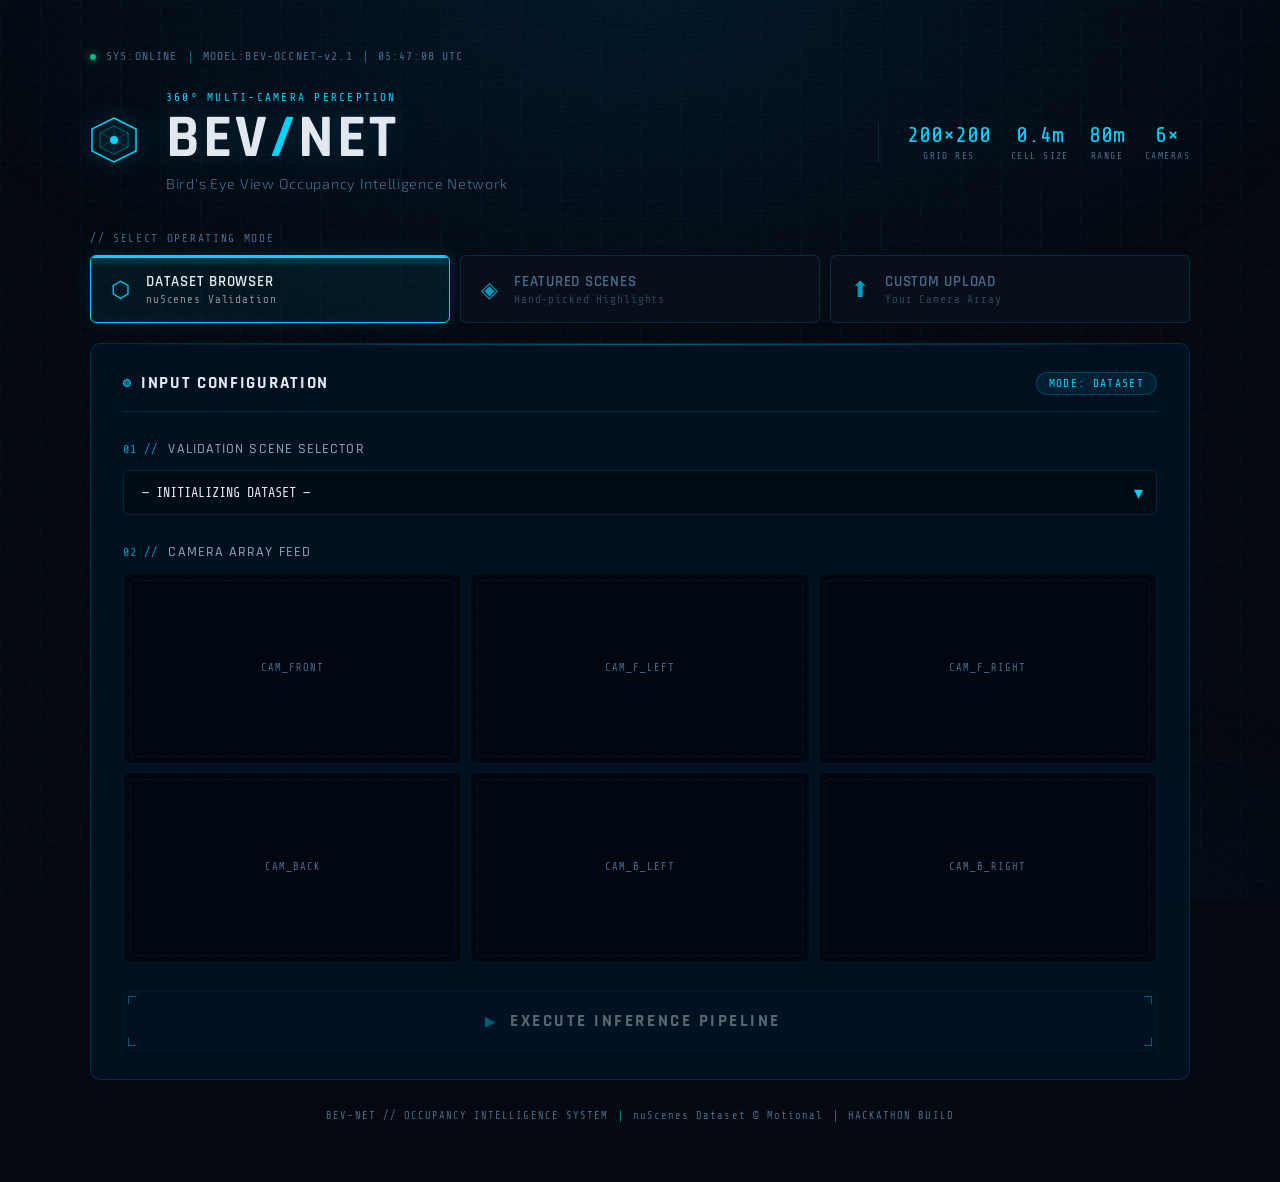
==== commit eb38ac6e: "ui completed" ====
--- a/templates/index.html
+++ b/templates/index.html
@@ -121,6 +121,18 @@
 
         <!-- RANDOM MODE -->
         <div id="ctrl-random" class="control-group" style="display: none;">
+            <!-- ✅ NEW: SCENARIO SELECTOR DROPDOWN ADDED HERE -->
+            <label class="field-label">
+                <span class="mono label-pre">01 //</span>
+                FEATURED SCENARIO SELECTOR
+            </label>
+            <div class="select-wrapper" style="margin-bottom: 20px;">
+                <select id="featuredSelect">
+                    <option value="">— CHOOSE A SPECIFIC SCENARIO —</option>
+                </select>
+                <div class="select-arrow">▾</div>
+            </div>
+
             <div class="featured-card">
                 <div class="featured-card-header">
                     <span class="mono">FEATURED SCENE TELEMETRY</span>
